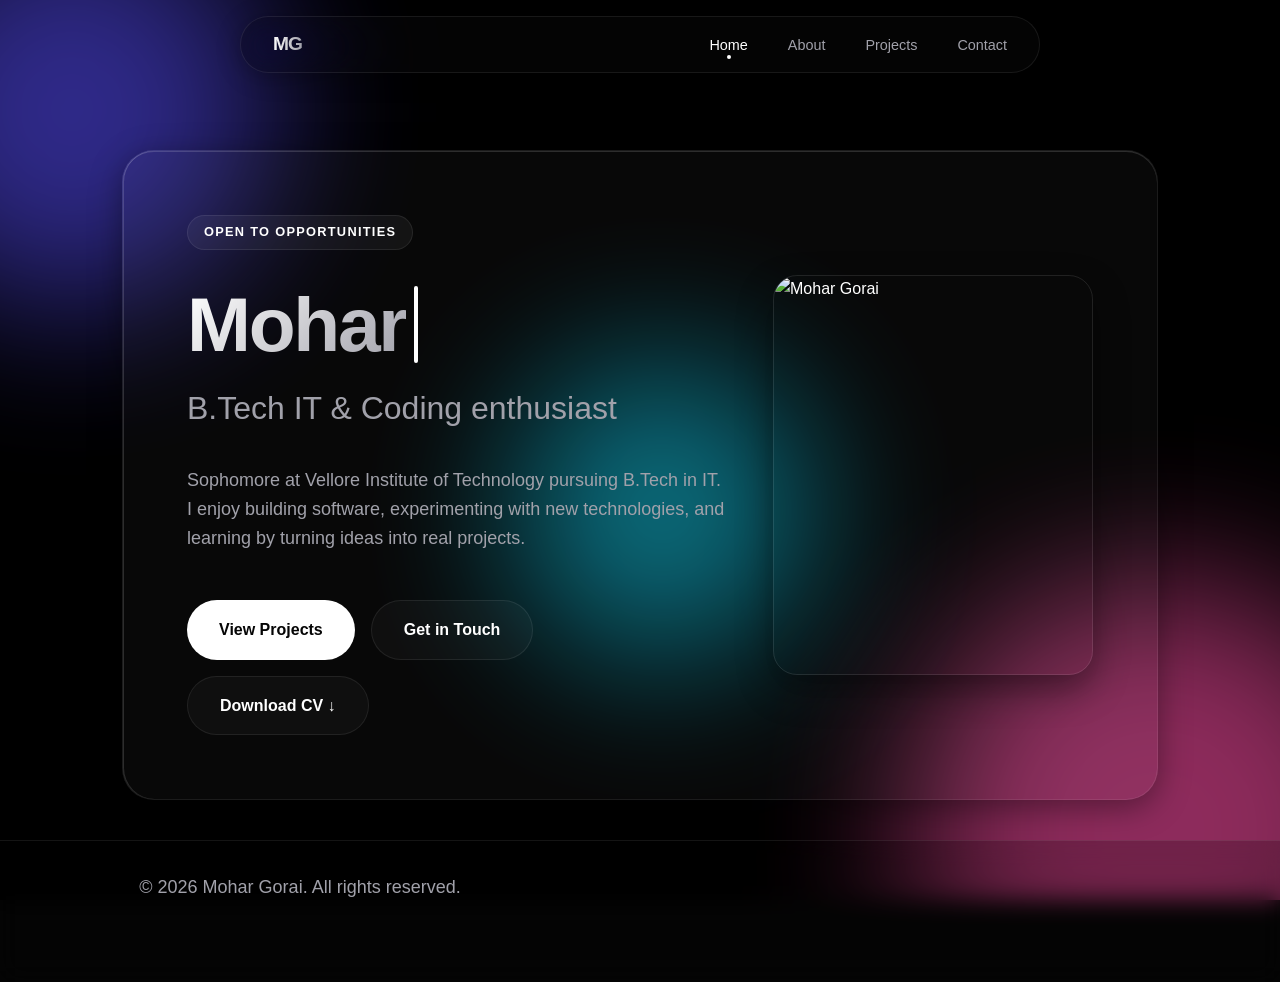
==== index.html @ 323eab74 "Update index.html" ====
<!DOCTYPE html>
<html lang="en">

<head>
    <meta charset="UTF-8">
    <meta name="viewport" content="width=device-width, initial-scale=1.0">
    <title>Mohar Gorai | Portfolio</title>
    <link rel="stylesheet" href="css/style.css">
</head>

<body>
    <div class="ambient-background">
        <div class="orb orb-1"></div>
        <div class="orb orb-2"></div>
        <div class="orb orb-3"></div>
    </div>

    <nav class="glass-nav">
        <div class="nav-container">
            <div class="logo">MG</div>
            <ul>
                <li><a href="index.html" class="active">Home</a></li>
                <li><a href="about.html">About</a></li>
                <li><a href="projects.html">Projects</a></li>
                <li><a href="contact.html">Contact</a></li>
            </ul>
        </div>
    </nav>

    <main class="container">
        <div class="fade-up">

            <div class="glass-panel hero tilt-element">
                <div class="hero-layout">

                    <div class="hero-content">
                        <span class="badge">Open to Opportunities</span>
                        <h1 style="display: flex; align-items: center;">
                            <span class="gradient-text typing-text"></span>
                            <span class="cursor"></span>
                        </h1>
                        <h2>B.Tech IT & Coding enthusiast</h2>
                        <p>Sophomore at Vellore Institute of Technology pursuing B.Tech in IT. I enjoy building
                            software, experimenting with new technologies, and learning by turning ideas into real
                            projects.</p>
                        <div class="btn-group">
                            <a href="projects.html" class="btn btn-primary">View Projects</a>
                            <a href="contact.html" class="btn btn-secondary">Get in Touch</a>
                            <a href="assets/Mohar_Resume.pdf" target="_blank" download="Mohar_Gorai_Resume.pdf"
                                class="btn btn-secondary">
                                Download CV ↓
                            </a>
                        </div>
                    </div>

                    <div class="hero-photo-container">
                        <img src="img/profile.jpg" alt="Mohar Gorai" class="hero-photo">
                    </div>

                </div>
            </div>

        </div>
    </main>

    <footer class="glass-footer">
        <p>&copy; 2026 Mohar Gorai. All rights reserved.</p>
    </footer>

    <script src="js/script.js"></script>
</body>

</html>
---- css/style.css ----
:root {
    --bg-color: #050505;
    --text-primary: #ffffff;
    --text-secondary: #a1a1aa;
    --glass-bg: rgba(255, 255, 255, 0.03);
    --glass-border: rgba(255, 255, 255, 0.08);
    --glass-highlight: rgba(255, 255, 255, 0.15);
    --accent-1: #4f46e5;
    --accent-2: #ec4899;
    --accent-3: #06b6d4;
}

* {
    margin: 0;
    padding: 0;
    box-sizing: border-box;
    font-family: -apple-system, BlinkMacSystemFont, "Segoe UI", Roboto, sans-serif;
}

body {
    background-color: var(--bg-color);
    color: var(--text-primary);
    min-height: 100vh;
    overflow-x: hidden;
    line-height: 1.6;
    display: flex;
    flex-direction: column;
}

/* Ambient Orbs */
.ambient-background {
    position: fixed;
    top: 0;
    left: 0;
    width: 100vw;
    height: 100vh;
    z-index: -1;
    overflow: hidden;
    background: #000;
}

.orb {
    position: absolute;
    border-radius: 50%;
    filter: blur(80px);
    opacity: 0.6;
    animation: float 20s infinite ease-in-out alternate;
}

.orb-1 {
    width: 400px;
    height: 400px;
    background: var(--accent-1);
    top: -10%;
    left: -10%;
}

.orb-2 {
    width: 500px;
    height: 500px;
    background: var(--accent-2);
    bottom: -20%;
    right: -10%;
    animation-delay: -5s;
}

.orb-3 {
    width: 300px;
    height: 300px;
    background: var(--accent-3);
    top: 40%;
    left: 40%;
    animation-delay: -10s;
}

@keyframes float {
    0% {
        transform: translate(0, 0) scale(1);
    }

    100% {
        transform: translate(100px, 50px) scale(1.2);
    }
}

/* Glassmorphism */
.glass-panel {
    background: var(--glass-bg);
    backdrop-filter: blur(24px) saturate(180%);
    -webkit-backdrop-filter: blur(24px) saturate(180%);
    border: 1px solid var(--glass-border);
    box-shadow: 0 8px 32px 0 rgba(0, 0, 0, 0.4), inset 0 1px 0 0 var(--glass-highlight), inset 1px 0 0 0 var(--glass-highlight);
    border-radius: 32px;
    padding: 4rem;
    position: relative;
    overflow: hidden;
}

/* Navigation */
.glass-nav {
    position: fixed;
    top: 1rem;
    left: 50%;
    transform: translateX(-50%);
    width: 90%;
    max-width: 800px;
    z-index: 100;
    background: rgba(10, 10, 10, 0.4);
    backdrop-filter: blur(20px) saturate(180%);
    -webkit-backdrop-filter: blur(20px) saturate(180%);
    border: 1px solid var(--glass-border);
    border-radius: 100px;
    padding: 0.75rem 2rem;
    box-shadow: 0 4px 24px rgba(0, 0, 0, 0.3);
}

.nav-container {
    display: flex;
    justify-content: space-between;
    align-items: center;
}

.logo {
    font-weight: 800;
    font-size: 1.2rem;
    letter-spacing: -0.05em;
    background: linear-gradient(to right, #fff, #a1a1aa);
    -webkit-background-clip: text;
    background-clip: text;
    -webkit-text-fill-color: transparent;
}

.glass-nav ul {
    display: flex;
    gap: 2.5rem;
    list-style: none;
}

.glass-nav a {
    color: var(--text-secondary);
    text-decoration: none;
    font-size: 0.9rem;
    font-weight: 500;
    transition: color 0.3s ease;
    position: relative;
}

.glass-nav a:hover,
.glass-nav a.active {
    color: var(--text-primary);
}

.glass-nav a.active::after {
    content: '';
    position: absolute;
    bottom: -6px;
    left: 50%;
    transform: translateX(-50%);
    width: 4px;
    height: 4px;
    background: var(--text-primary);
    border-radius: 50%;
}

/* Layout & Typography */
.container {
    max-width: 1100px;
    margin: 150px auto 40px;
    padding: 0 2rem;
    perspective: 1000px;
    flex: 1;
    width: 100%;
}

.badge {
    display: inline-block;
    padding: 0.4rem 1rem;
    font-size: 0.8rem;
    font-weight: 600;
    text-transform: uppercase;
    letter-spacing: 0.1em;
    background: rgba(255, 255, 255, 0.05);
    border: 1px solid var(--glass-border);
    border-radius: 100px;
    margin-bottom: 2rem;
    text-align: center;
}

h1 {
    font-size: clamp(3rem, 6vw, 5rem);
    font-weight: 800;
    letter-spacing: -0.03em;
    line-height: 1.1;
    margin-bottom: 1rem;
}

.gradient-text {
    background: linear-gradient(135deg, #fff 0%, #a1a1aa 100%);
    -webkit-background-clip: text;
    background-clip: text;
    -webkit-text-fill-color: transparent;
}

h2 {
    font-size: clamp(1.5rem, 3vw, 2rem);
    font-weight: 500;
    color: var(--text-secondary);
    margin-bottom: 2rem;
}

p {
    font-size: 1.125rem;
    color: var(--text-secondary);
    max-width: 600px;
    margin-bottom: 3rem;
}

/* =========================================
   HERO LAYOUT & CLEAN PHOTO (NO BLEND)
========================================= */
.hero-layout {
    display: flex;
    align-items: center;
    justify-content: space-between;
    gap: 3rem;
}

.hero-content {
    flex: 1;
}

.hero-photo-container {
    flex-shrink: 0;
    width: 320px;
    height: 400px;
    margin: 0 auto;
    border-radius: 24px;
    /* Gives it clean, modern rounded edges */
    overflow: hidden;
    /* Ensures the image doesn't spill out of the rounded corners */
    box-shadow: 0 15px 35px rgba(0, 0, 0, 0.4);
    /* Nice drop shadow for depth */
    border: 1px solid rgba(255, 255, 255, 0.1);
    /* Very subtle border to match glass */
}

.hero-photo {
    width: 100%;
    height: 100%;
    object-fit: cover;
    /* Keeps aspect ratio without stretching */
    display: block;
}

/* ========================================= */

/* Buttons */
.btn-group {
    display: flex;
    gap: 1rem;
    flex-wrap: wrap;
}

.btn {
    padding: 1rem 2rem;
    border-radius: 100px;
    font-weight: 600;
    text-decoration: none;
    transition: all 0.3s ease;
    display: inline-flex;
    align-items: center;
    justify-content: center;
    text-align: center;
}

.btn-primary {
    background: var(--text-primary);
    color: var(--bg-color);
}

.btn-primary:hover {
    transform: scale(1.05);
    box-shadow: 0 0 20px rgba(255, 255, 255, 0.3);
}

.btn-secondary {
    background: var(--glass-bg);
    color: var(--text-primary);
    border: 1px solid var(--glass-border);
}

.btn-secondary:hover {
    background: rgba(255, 255, 255, 0.1);
    border-color: rgba(255, 255, 255, 0.3);
}

.btn-small {
    padding: 0.5rem 1.2rem;
    font-size: 0.85rem;
    border-radius: 100px;
    text-decoration: none;
    font-weight: 500;
    transition: all 0.3s ease;
    background: rgba(255, 255, 255, 0.05);
    color: var(--text-primary);
    border: 1px solid var(--glass-border);
    display: inline-flex;
    align-items: center;
    gap: 0.5rem;
}

.btn-small:hover {
    background: rgba(255, 255, 255, 0.15);
    border-color: rgba(255, 255, 255, 0.4);
    transform: translateY(-2px);
}

.card-actions {
    margin-top: 1.5rem;
    display: flex;
    gap: 1rem;
    flex-wrap: wrap;
}

/* Bento Grids & Cards */
.page-header {
    margin-bottom: 3rem;
}

.bento-grid {
    display: grid;
    grid-template-columns: repeat(auto-fit, minmax(300px, 1fr));
    gap: 2rem;
}

.glass-card {
    background: var(--glass-bg);
    backdrop-filter: blur(24px) saturate(180%);
    -webkit-backdrop-filter: blur(24px) saturate(180%);
    border: 1px solid var(--glass-border);
    box-shadow: 0 8px 32px 0 rgba(0, 0, 0, 0.4), inset 0 1px 0 0 var(--glass-highlight), inset 1px 0 0 0 var(--glass-highlight);
    border-radius: 24px;
    padding: 2.5rem;
    transition: border-color 0.3s ease;
    height: 100%;
}

.glass-card:hover {
    border-color: rgba(255, 255, 255, 0.2);
}

.glass-card h3 {
    font-size: 1.5rem;
    margin-bottom: 1rem;
    color: var(--text-primary);
}

.glass-card p {
    font-size: 1rem;
    margin-bottom: 0;
}

.timeline {
    border-left: 2px solid var(--glass-border);
    padding-left: 2rem;
    margin-top: 1.5rem;
}

.timeline-item {
    position: relative;
    margin-bottom: 2.5rem;
}

.timeline-item::before {
    content: '';
    position: absolute;
    left: -2.45rem;
    top: 0;
    width: 12px;
    height: 12px;
    border-radius: 50%;
    background: var(--accent-1);
    box-shadow: 0 0 10px var(--accent-1);
}

.date-badge {
    color: var(--accent-3);
    font-size: 0.85rem;
    font-weight: 600;
    letter-spacing: 0.05em;
    margin-bottom: 0.5rem;
    display: block;
}

/* Contact & About Page Utilities */
.contact-wrapper {
    max-width: 650px;
    margin: 0 auto;
    text-align: center;
}

.contact-list {
    list-style: none;
    text-align: left;
    display: inline-block;
    line-height: 2.5;
    font-size: 1.1rem;
    width: 100%;
}

.contact-list li {
    display: flex;
    align-items: center;
    border-bottom: 1px solid rgba(255, 255, 255, 0.05);
    padding: 0.5rem 0;
}

.contact-list strong {
    color: var(--accent-3);
    display: inline-block;
    width: 100px;
    flex-shrink: 0;
}

.contact-list a {
    color: #fff;
    text-decoration: none;
    word-break: break-all;
}

.language-list {
    list-style: none;
    margin-top: 1.5rem;
    line-height: 2.5;
    color: var(--text-secondary);
}

.language-list strong {
    color: #fff;
}

/* Footer */
.glass-footer {
    text-align: center;
    padding: 2rem 0;
    margin-top: auto;
    border-top: 1px solid var(--glass-border);
    background: rgba(0, 0, 0, 0.2);
    backdrop-filter: blur(12px);
    color: var(--text-secondary);
    font-size: 0.9rem;
    width: 100%;
}

/* Scroll Reveal CSS */
.reveal {
    opacity: 0;
    transform: translateY(30px);
    transition: opacity 0.8s ease-out, transform 0.8s ease-out;
}

.reveal.active {
    opacity: 1;
    transform: translateY(0);
}

.fade-up {
    opacity: 0;
    transform: translateY(40px);
    animation: fadeUpAnim 1s cubic-bezier(0.16, 1, 0.3, 1) forwards;
}

@keyframes fadeUpAnim {
    to {
        opacity: 1;
        transform: translateY(0);
    }
}

/* =========================================
   RESPONSIVE MEDIA QUERIES
========================================= */

@media (max-width: 1024px) {
    .glass-panel {
        padding: 3rem;
    }

    .glass-card {
        padding: 2rem;
    }

    .hero-photo-container {
        width: 280px;
        height: 350px;
    }
}

@media (max-width: 768px) {
    .container {
        margin-top: 120px;
        padding: 0 1.5rem;
    }

    .glass-nav {
        width: 95%;
        padding: 0.75rem 1.5rem;
        border-radius: 20px;
    }

    .nav-container {
        flex-direction: column;
        gap: 0.5rem;
    }

    .glass-nav ul {
        gap: 1rem;
        flex-wrap: wrap;
        justify-content: center;
    }

    .glass-nav a {
        font-size: 0.85rem;
    }

    .glass-panel {
        padding: 2rem;
        border-radius: 24px;
    }

    h1 {
        font-size: 2.5rem;
    }

    h2 {
        font-size: 1.25rem;
        margin-bottom: 1.5rem;
    }

    p {
        font-size: 1rem;
        margin-bottom: 2rem;
    }

    /* MOBILE HERO LAYOUT FIX */
    .hero-layout {
        flex-direction: column;
        text-align: center;
        gap: 2rem;
    }

    .hero-content {
        display: flex;
        flex-direction: column;
        align-items: center;
    }

    /* STRICTLY Constrain the photo on mobile */
    .hero-photo-container {
        width: 260px;
        height: 340px;
    }

    .btn-group {
        flex-direction: column;
        width: 100%;
    }

    .btn {
        width: 100%;
    }

    .contact-list li {
        flex-direction: column;
        align-items: flex-start;
        line-height: 1.8;
        padding: 1rem 0;
    }

    .contact-list strong {
        margin-bottom: 0.25rem;
        width: auto;
    }

    .orb-1 {
        width: 250px;
        height: 250px;
    }

    .orb-2 {
        width: 300px;
        height: 300px;
    }

    .orb-3 {
        width: 200px;
        height: 200px;
    }
}

@media (max-width: 480px) {

    .glass-panel,
    .glass-card {
        padding: 1.5rem;
    }

    .bento-grid {
        grid-template-columns: 1fr;
    }

    .glass-nav ul {
        gap: 0.75rem;
    }

    /* Even smaller strict constraint for very small phones */
    .hero-photo-container {
        width: 220px;
        height: 300px;
    }
}

/* --- Typing Animation Cursor --- */
.cursor {
    display: inline-block;
    width: 4px;
    height: 1em;
    /* Matches the height of the h1 text */
    background-color: var(--text-primary);
    margin-left: 8px;
    border-radius: 2px;
    animation: blink-cursor 0.8s step-end infinite;
}

@keyframes blink-cursor {

    0%,
    100% {
        opacity: 1;
    }

    50% {
        opacity: 0;
    }
}
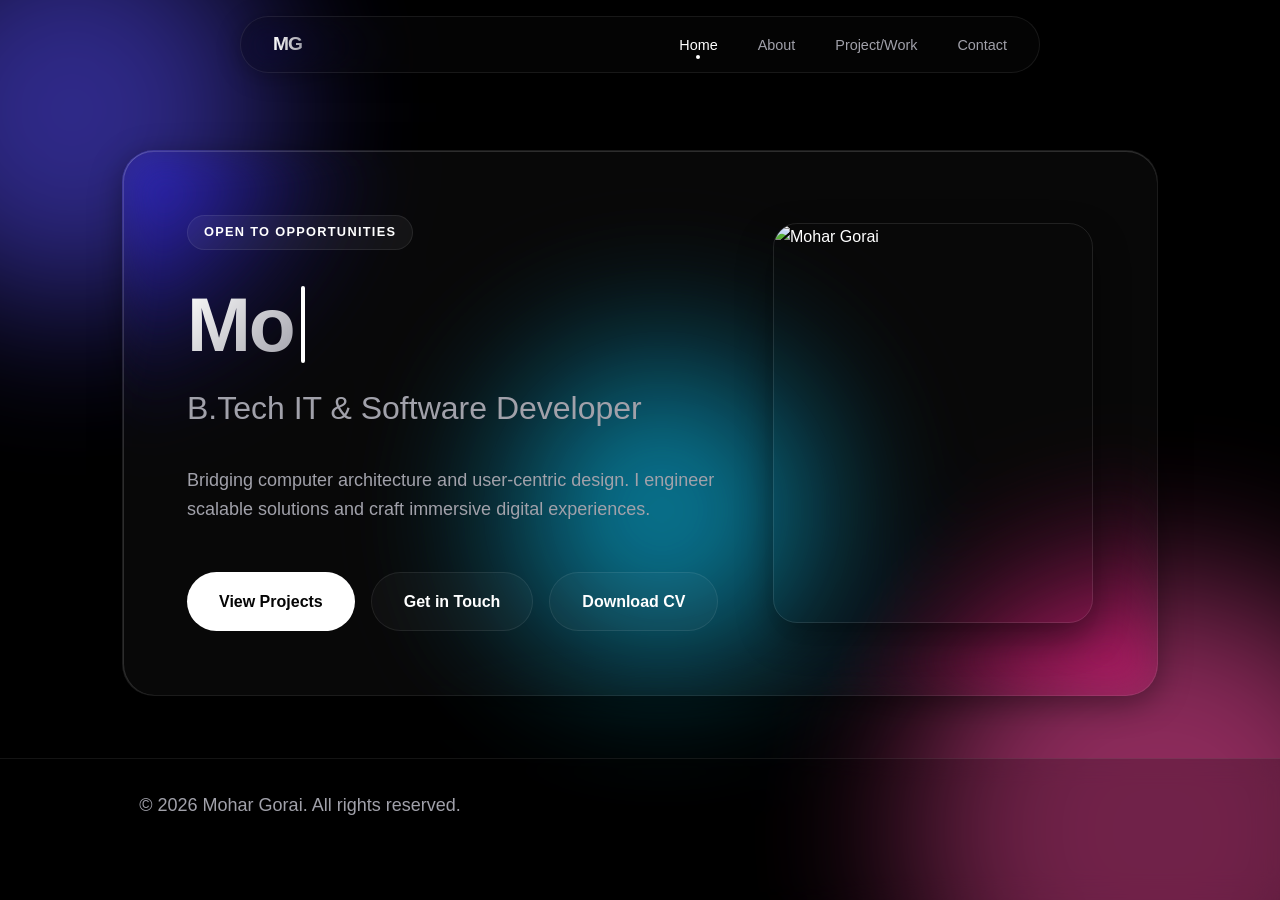
==== commit db057a77: "Update index.html" ====
--- a/index.html
+++ b/index.html
@@ -9,6 +9,8 @@
 </head>
 
 <body>
+    <div class="cursor-trail"></div>
+
     <div class="ambient-background">
         <div class="orb orb-1"></div>
         <div class="orb orb-2"></div>
@@ -21,7 +23,7 @@
             <ul>
                 <li><a href="index.html" class="active">Home</a></li>
                 <li><a href="about.html">About</a></li>
-                <li><a href="projects.html">Projects</a></li>
+                <li><a href="project-work.html">Project/Work</a></li>
                 <li><a href="contact.html">Contact</a></li>
             </ul>
         </div>
@@ -29,37 +31,29 @@
 
     <main class="container">
         <div class="fade-up">
-
             <div class="glass-panel hero tilt-element">
                 <div class="hero-layout">
-
                     <div class="hero-content">
                         <span class="badge">Open to Opportunities</span>
                         <h1 style="display: flex; align-items: center;">
                             <span class="gradient-text typing-text"></span>
                             <span class="cursor"></span>
                         </h1>
-                        <h2>B.Tech IT & Coding enthusiast</h2>
-                        <p>Sophomore at Vellore Institute of Technology pursuing B.Tech in IT. I enjoy building
-                            software, experimenting with new technologies, and learning by turning ideas into real
-                            projects.</p>
+                        <h2>B.Tech IT & Software Developer</h2>
+                        <p>Bridging computer architecture and user-centric design. I engineer scalable solutions and
+                            craft immersive digital experiences.</p>
                         <div class="btn-group">
-                            <a href="projects.html" class="btn btn-primary">View Projects</a>
+                            <a href="project-work.html" class="btn btn-primary">View Projects</a>
                             <a href="contact.html" class="btn btn-secondary">Get in Touch</a>
                             <a href="assets/Mohar_Resume.pdf" target="_blank" download="Mohar_Gorai_Resume.pdf"
-                                class="btn btn-secondary">
-                                Download CV ↓
-                            </a>
+                                class="btn btn-secondary">Download CV</a>
                         </div>
                     </div>
-
                     <div class="hero-photo-container">
                         <img src="img/profile.jpg" alt="Mohar Gorai" class="hero-photo">
                     </div>
-
                 </div>
             </div>
-
         </div>
     </main>
 
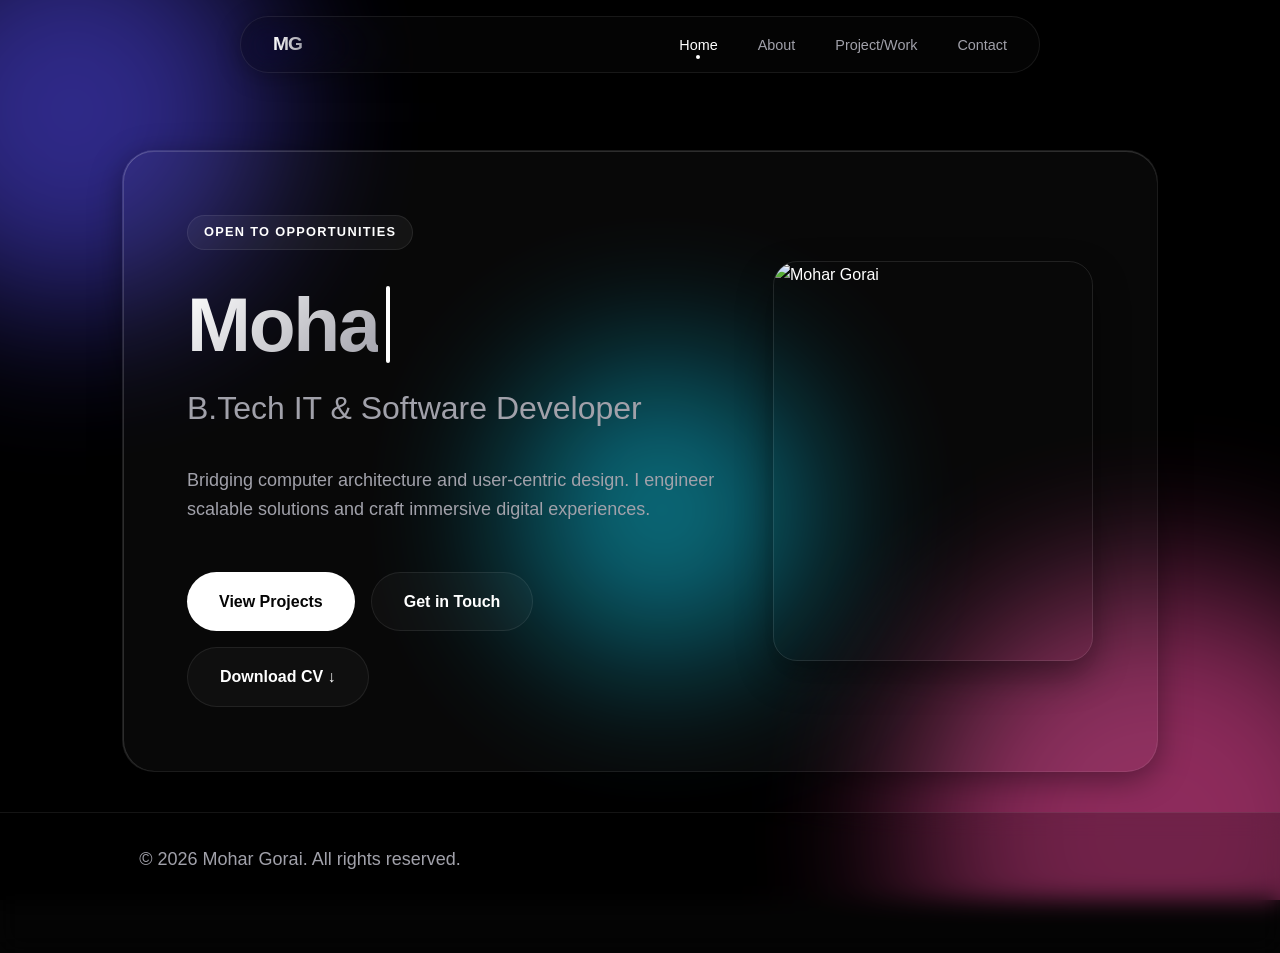
==== commit 7b188da0: "V1.04" ====
--- a/index.html
+++ b/index.html
@@ -9,8 +9,6 @@
 </head>
 
 <body>
-    <div class="cursor-trail"></div>
-
     <div class="ambient-background">
         <div class="orb orb-1"></div>
         <div class="orb orb-2"></div>
@@ -46,7 +44,7 @@
                             <a href="project-work.html" class="btn btn-primary">View Projects</a>
                             <a href="contact.html" class="btn btn-secondary">Get in Touch</a>
                             <a href="assets/Mohar_Resume.pdf" target="_blank" download="Mohar_Gorai_Resume.pdf"
-                                class="btn btn-secondary">Download CV</a>
+                                class="btn btn-secondary">Download CV ↓</a>
                         </div>
                     </div>
                     <div class="hero-photo-container">
--- a/css/style.css
+++ b/css/style.css
@@ -1,3 +1,4 @@
+/* --- Variables --- */
 :root {
     --bg-color: #050505;
     --text-primary: #ffffff;
@@ -10,6 +11,7 @@
     --accent-3: #06b6d4;
 }
 
+/* --- Base Styles --- */
 * {
     margin: 0;
     padding: 0;
@@ -25,9 +27,10 @@
     line-height: 1.6;
     display: flex;
     flex-direction: column;
-}
-
-/* Ambient Orbs */
+    cursor: crosshair;
+}
+
+/* --- Ambient Background Lights --- */
 .ambient-background {
     position: fixed;
     top: 0;
@@ -83,7 +86,7 @@
     }
 }
 
-/* Glassmorphism */
+/* --- Glassmorphism Utilities --- */
 .glass-panel {
     background: var(--glass-bg);
     backdrop-filter: blur(24px) saturate(180%);
@@ -96,7 +99,7 @@
     overflow: hidden;
 }
 
-/* Navigation */
+/* --- Navigation --- */
 .glass-nav {
     position: fixed;
     top: 1rem;
@@ -162,7 +165,7 @@
     border-radius: 50%;
 }
 
-/* Layout & Typography */
+/* --- Layout & Typography --- */
 .container {
     max-width: 1100px;
     margin: 150px auto 40px;
@@ -215,9 +218,7 @@
     margin-bottom: 3rem;
 }
 
-/* =========================================
-   HERO LAYOUT & CLEAN PHOTO (NO BLEND)
-========================================= */
+/* --- Hero Section --- */
 .hero-layout {
     display: flex;
     align-items: center;
@@ -235,26 +236,19 @@
     height: 400px;
     margin: 0 auto;
     border-radius: 24px;
-    /* Gives it clean, modern rounded edges */
     overflow: hidden;
-    /* Ensures the image doesn't spill out of the rounded corners */
     box-shadow: 0 15px 35px rgba(0, 0, 0, 0.4);
-    /* Nice drop shadow for depth */
     border: 1px solid rgba(255, 255, 255, 0.1);
-    /* Very subtle border to match glass */
 }
 
 .hero-photo {
     width: 100%;
     height: 100%;
     object-fit: cover;
-    /* Keeps aspect ratio without stretching */
     display: block;
 }
 
-/* ========================================= */
-
-/* Buttons */
+/* --- Buttons --- */
 .btn-group {
     display: flex;
     gap: 1rem;
@@ -322,7 +316,7 @@
     flex-wrap: wrap;
 }
 
-/* Bento Grids & Cards */
+/* --- Bento Grids & Cards --- */
 .page-header {
     margin-bottom: 3rem;
 }
@@ -392,7 +386,23 @@
     display: block;
 }
 
-/* Contact & About Page Utilities */
+/* --- GitHub Calendar Integration --- */
+.github-calendar-container {
+    width: 100%;
+    overflow-x: auto;
+    padding-top: 1.5rem;
+    padding-bottom: 0.5rem;
+    display: flex;
+    justify-content: center;
+}
+
+.github-calendar-container img {
+    width: 100%;
+    min-width: 700px;
+    opacity: 0.9;
+}
+
+/* --- Utilities & Lists --- */
 .contact-wrapper {
     max-width: 650px;
     margin: 0 auto;
@@ -439,7 +449,7 @@
     color: #fff;
 }
 
-/* Footer */
+/* --- Footer --- */
 .glass-footer {
     text-align: center;
     padding: 2rem 0;
@@ -452,7 +462,7 @@
     width: 100%;
 }
 
-/* Scroll Reveal CSS */
+/* --- Animations --- */
 .reveal {
     opacity: 0;
     transform: translateY(30px);
@@ -477,10 +487,49 @@
     }
 }
 
-/* =========================================
-   RESPONSIVE MEDIA QUERIES
-========================================= */
-
+.cursor {
+    display: inline-block;
+    width: 4px;
+    height: 1em;
+    background-color: var(--text-primary);
+    margin-left: 8px;
+    border-radius: 2px;
+    animation: blink-cursor 0.8s step-end infinite;
+}
+
+@keyframes blink-cursor {
+
+    0%,
+    100% {
+        opacity: 1;
+    }
+
+    50% {
+        opacity: 0;
+    }
+}
+
+/* --- Dynamic Cursor Trail Nodes --- */
+.cursor-trail-part {
+    position: fixed;
+    width: 10px;
+    height: 10px;
+    background-color: var(--accent-3);
+    border-radius: 50%;
+    pointer-events: none;
+    z-index: 9999;
+    box-shadow: 0 0 10px var(--accent-3), inset 0 0 5px rgba(255, 255, 255, 0.2);
+    transform: translate(-50%, -50%);
+    transition: opacity 0.5s ease-out, transform 0.5s ease-out;
+    opacity: 1;
+}
+
+.cursor-trail-part.fade {
+    opacity: 0;
+    transform: translate(-50%, -50%) scale(0.2);
+}
+
+/* --- Responsive Media Queries --- */
 @media (max-width: 1024px) {
     .glass-panel {
         padding: 3rem;
@@ -542,7 +591,6 @@
         margin-bottom: 2rem;
     }
 
-    /* MOBILE HERO LAYOUT FIX */
     .hero-layout {
         flex-direction: column;
         text-align: center;
@@ -555,7 +603,6 @@
         align-items: center;
     }
 
-    /* STRICTLY Constrain the photo on mobile */
     .hero-photo-container {
         width: 260px;
         height: 340px;
@@ -596,6 +643,10 @@
         width: 200px;
         height: 200px;
     }
+
+    .cursor-trail-part {
+        display: none;
+    }
 }
 
 @media (max-width: 480px) {
@@ -613,33 +664,8 @@
         gap: 0.75rem;
     }
 
-    /* Even smaller strict constraint for very small phones */
     .hero-photo-container {
         width: 220px;
         height: 300px;
     }
-}
-
-/* --- Typing Animation Cursor --- */
-.cursor {
-    display: inline-block;
-    width: 4px;
-    height: 1em;
-    /* Matches the height of the h1 text */
-    background-color: var(--text-primary);
-    margin-left: 8px;
-    border-radius: 2px;
-    animation: blink-cursor 0.8s step-end infinite;
-}
-
-@keyframes blink-cursor {
-
-    0%,
-    100% {
-        opacity: 1;
-    }
-
-    50% {
-        opacity: 0;
-    }
 }
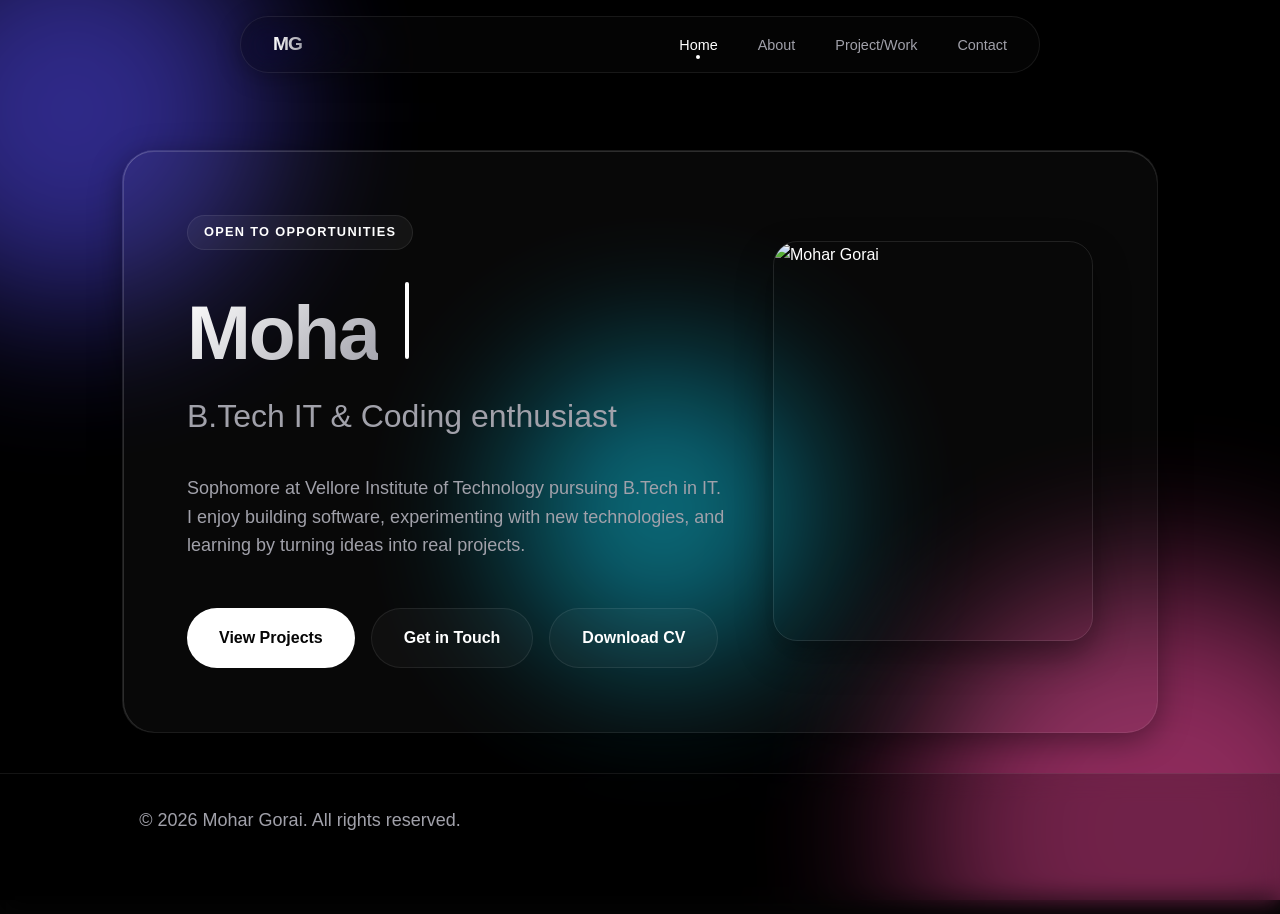
==== commit c223e896: "Update index.html" ====
--- a/index.html
+++ b/index.html
@@ -33,18 +33,17 @@
                 <div class="hero-layout">
                     <div class="hero-content">
                         <span class="badge">Open to Opportunities</span>
-                        <h1 style="display: flex; align-items: center;">
+                        <h1 class="headline-container">
                             <span class="gradient-text typing-text"></span>
                             <span class="cursor"></span>
                         </h1>
-                        <h2>B.Tech IT & Software Developer</h2>
-                        <p>Bridging computer architecture and user-centric design. I engineer scalable solutions and
-                            craft immersive digital experiences.</p>
+                        <h2>B.Tech IT & Coding enthusiast</h2>
+                        <p>Sophomore at Vellore Institute of Technology pursuing B.Tech in IT. I enjoy building software, experimenting with new technologies, and learning by turning ideas into real projects.</p>
                         <div class="btn-group">
                             <a href="project-work.html" class="btn btn-primary">View Projects</a>
                             <a href="contact.html" class="btn btn-secondary">Get in Touch</a>
                             <a href="assets/Mohar_Resume.pdf" target="_blank" download="Mohar_Gorai_Resume.pdf"
-                                class="btn btn-secondary">Download CV ↓</a>
+                                class="btn btn-secondary">Download CV</a>
                         </div>
                     </div>
                     <div class="hero-photo-container">
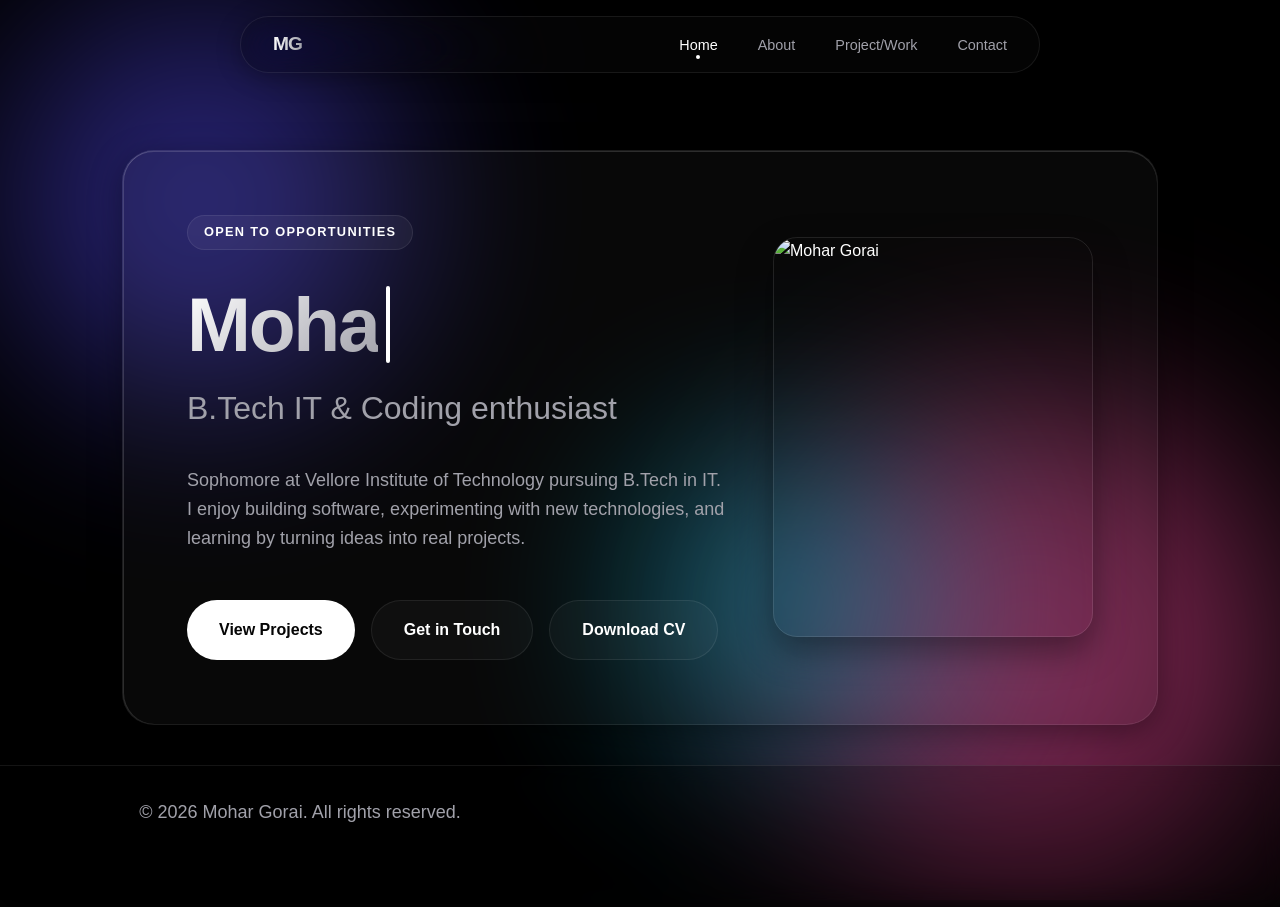
==== commit 8d25cb88: "V1.04" ====
--- a/index.html
+++ b/index.html
@@ -33,12 +33,16 @@
                 <div class="hero-layout">
                     <div class="hero-content">
                         <span class="badge">Open to Opportunities</span>
+
                         <h1 class="headline-container">
-                            <span class="gradient-text typing-text"></span>
+                            <span class="gradient-text typing-text" data-text="Mohar Gorai"></span>
                             <span class="cursor"></span>
                         </h1>
+
                         <h2>B.Tech IT & Coding enthusiast</h2>
-                        <p>Sophomore at Vellore Institute of Technology pursuing B.Tech in IT. I enjoy building software, experimenting with new technologies, and learning by turning ideas into real projects.</p>
+                        <p>Sophomore at Vellore Institute of Technology pursuing B.Tech in IT. I enjoy building
+                            software, experimenting with new technologies, and learning by turning ideas into real
+                            projects.</p>
                         <div class="btn-group">
                             <a href="project-work.html" class="btn btn-primary">View Projects</a>
                             <a href="contact.html" class="btn btn-secondary">Get in Touch</a>
--- a/css/style.css
+++ b/css/style.css
@@ -1,17 +1,37 @@
-/* --- Variables --- */
+/* ==========================================================================
+   MOHAR GORAI PORTFOLIO - MAIN STYLESHEET
+   Description: Glassmorphic theme with ambient backgrounds and 3D effects.
+   Architecture: 
+   1. Variables | 2. Reset | 3. Backgrounds | 4. Core UI | 5. Navigation
+   6. Typography | 7. Components | 8. Animations | 9. Media Queries
+   ========================================================================== */
+
+/* =========================================
+   1. VARIABLES & THEMING
+========================================= */
 :root {
+    /* Color Palette */
     --bg-color: #050505;
     --text-primary: #ffffff;
     --text-secondary: #a1a1aa;
+
+    /* Glassmorphism Configuration */
     --glass-bg: rgba(255, 255, 255, 0.03);
     --glass-border: rgba(255, 255, 255, 0.08);
     --glass-highlight: rgba(255, 255, 255, 0.15);
+
+    /* Brand Accents */
     --accent-1: #4f46e5;
+    /* Indigo */
     --accent-2: #ec4899;
+    /* Pink */
     --accent-3: #06b6d4;
-}
-
-/* --- Base Styles --- */
+    /* Cyan */
+}
+
+/* =========================================
+   2. BASE & RESET
+========================================= */
 * {
     margin: 0;
     padding: 0;
@@ -24,13 +44,16 @@
     color: var(--text-primary);
     min-height: 100vh;
     overflow-x: hidden;
+    /* Prevent horizontal scroll from animations */
     line-height: 1.6;
     display: flex;
     flex-direction: column;
-    cursor: crosshair;
-}
-
-/* --- Ambient Background Lights --- */
+    cursor: default;
+}
+
+/* =========================================
+   3. BACKGROUND & AMBIENT FX
+========================================= */
 .ambient-background {
     position: fixed;
     top: 0;
@@ -42,51 +65,103 @@
     background: #000;
 }
 
+/* Base orb styling */
 .orb {
     position: absolute;
     border-radius: 50%;
-    filter: blur(80px);
-    opacity: 0.6;
-    animation: float 20s infinite ease-in-out alternate;
-}
-
+    filter: blur(100px);
+    /* Increased blur for smoother color blending */
+    opacity: 0.5;
+}
+
+/* Indigo Orb */
 .orb-1 {
     width: 400px;
     height: 400px;
     background: var(--accent-1);
-    top: -10%;
-    left: -10%;
-}
-
+    top: 0;
+    left: 0;
+    /* 25-second cycle, infinite loop */
+    animation: roam-1 25s infinite ease-in-out;
+}
+
+/* Pink Orb */
 .orb-2 {
     width: 500px;
     height: 500px;
     background: var(--accent-2);
-    bottom: -20%;
-    right: -10%;
-    animation-delay: -5s;
-}
-
+    bottom: 0;
+    right: 0;
+    /* 32-second cycle, offset timing */
+    animation: roam-2 32s infinite ease-in-out;
+}
+
+/* Cyan Orb */
 .orb-3 {
     width: 300px;
     height: 300px;
     background: var(--accent-3);
-    top: 40%;
-    left: 40%;
-    animation-delay: -10s;
-}
-
-@keyframes float {
-    0% {
-        transform: translate(0, 0) scale(1);
-    }
-
+    top: 50%;
+    left: 50%;
+    /* 28-second cycle */
+    animation: roam-3 28s infinite ease-in-out;
+}
+
+/* --- Unique Roaming Animations --- */
+/* vw = viewport width, vh = viewport height */
+
+@keyframes roam-1 {
+
+    0%,
     100% {
-        transform: translate(100px, 50px) scale(1.2);
-    }
-}
-
-/* --- Glassmorphism Utilities --- */
+        transform: translate(-10%, -10%) scale(1);
+    }
+
+    33% {
+        transform: translate(40vw, 20vh) scale(1.2);
+    }
+
+    66% {
+        transform: translate(15vw, 60vh) scale(0.8);
+    }
+}
+
+@keyframes roam-2 {
+
+    0%,
+    100% {
+        transform: translate(10%, 10%) scale(1);
+    }
+
+    33% {
+        transform: translate(-40vw, -30vh) scale(1.1);
+    }
+
+    66% {
+        transform: translate(-20vw, -70vh) scale(0.9);
+    }
+}
+
+@keyframes roam-3 {
+
+    0%,
+    100% {
+        transform: translate(-50%, -50%) scale(1);
+    }
+
+    33% {
+        transform: translate(30vw, -40vh) scale(1.3);
+    }
+
+    66% {
+        transform: translate(-30vw, 30vh) scale(0.7);
+    }
+}
+
+/* =========================================
+   4. GLASSMORPHISM CORE
+========================================= */
+/* Primary large panels (e.g., Hero, Contact) */
 .glass-panel {
     background: var(--glass-bg);
     backdrop-filter: blur(24px) saturate(180%);
@@ -99,7 +174,26 @@
     overflow: hidden;
 }
 
-/* --- Navigation --- */
+/* Smaller content cards (e.g., Projects, Bento Grid) */
+.glass-card {
+    background: var(--glass-bg);
+    backdrop-filter: blur(24px) saturate(180%);
+    -webkit-backdrop-filter: blur(24px) saturate(180%);
+    border: 1px solid var(--glass-border);
+    box-shadow: 0 8px 32px 0 rgba(0, 0, 0, 0.4), inset 0 1px 0 0 var(--glass-highlight), inset 1px 0 0 0 var(--glass-highlight);
+    border-radius: 24px;
+    padding: 2.5rem;
+    transition: border-color 0.3s ease;
+    height: 100%;
+}
+
+.glass-card:hover {
+    border-color: rgba(255, 255, 255, 0.2);
+}
+
+/* =========================================
+   5. NAVIGATION
+========================================= */
 .glass-nav {
     position: fixed;
     top: 1rem;
@@ -153,6 +247,7 @@
     color: var(--text-primary);
 }
 
+/* Active navigation indicator dot */
 .glass-nav a.active::after {
     content: '';
     position: absolute;
@@ -165,7 +260,9 @@
     border-radius: 50%;
 }
 
-/* --- Layout & Typography --- */
+/* =========================================
+   6. TYPOGRAPHY & LAYOUT
+========================================= */
 .container {
     max-width: 1100px;
     margin: 150px auto 40px;
@@ -175,18 +272,75 @@
     width: 100%;
 }
 
+.badge,
+.date-badge {
+    font-weight: 600;
+    text-transform: uppercase;
+    letter-spacing: 0.1em;
+}
+
 .badge {
     display: inline-block;
     padding: 0.4rem 1rem;
     font-size: 0.8rem;
-    font-weight: 600;
-    text-transform: uppercase;
-    letter-spacing: 0.1em;
     background: rgba(255, 255, 255, 0.05);
     border: 1px solid var(--glass-border);
     border-radius: 100px;
     margin-bottom: 2rem;
     text-align: center;
+}
+
+.date-badge {
+    color: var(--accent-3);
+    font-size: 0.85rem;
+    margin-bottom: 0.5rem;
+    display: block;
+}
+
+/* --- NEW: Live Status Indicators --- */
+/**
+ * Flex layout to neatly align the pulsing dot alongside the text.
+ */
+.live-sync-badge {
+    display: inline-flex;
+    align-items: center;
+    gap: 0.5rem;
+}
+
+/**
+ * The physical pulsing dot.
+ * Uses hardware-accelerated transforms for smooth, 60fps animations.
+ */
+.pulse-dot {
+    display: block;
+    width: 8px;
+    height: 8px;
+    border-radius: 50%;
+    background-color: var(--accent-3);
+    /* Cyan to match the GitHub graph theme */
+    box-shadow: 0 0 0 rgba(6, 182, 212, 0.7);
+    animation: pulse-ring 2s infinite cubic-bezier(0.4, 0, 0.2, 1);
+}
+
+/**
+ * Pulse Animation Keyframes.
+ * Expands a transparent shadow outward while slightly scaling the core dot.
+ */
+@keyframes pulse-ring {
+    0% {
+        transform: scale(0.95);
+        box-shadow: 0 0 0 0 rgba(6, 182, 212, 0.7);
+    }
+
+    70% {
+        transform: scale(1.1);
+        box-shadow: 0 0 0 6px rgba(6, 182, 212, 0);
+    }
+
+    100% {
+        transform: scale(0.95);
+        box-shadow: 0 0 0 0 rgba(6, 182, 212, 0);
+    }
 }
 
 h1 {
@@ -197,6 +351,12 @@
     margin-bottom: 1rem;
 }
 
+.headline-container {
+    display: flex;
+    align-items: center;
+    flex-wrap: wrap;
+}
+
 .gradient-text {
     background: linear-gradient(135deg, #fff 0%, #a1a1aa 100%);
     -webkit-background-clip: text;
@@ -218,6 +378,9 @@
     margin-bottom: 3rem;
 }
 
+/* =========================================
+   7. UI COMPONENTS
+========================================= */
 /* --- Hero Section --- */
 .hero-layout {
     display: flex;
@@ -316,7 +479,7 @@
     flex-wrap: wrap;
 }
 
-/* --- Bento Grids & Cards --- */
+/* --- Grids & Layouts --- */
 .page-header {
     margin-bottom: 3rem;
 }
@@ -327,22 +490,6 @@
     gap: 2rem;
 }
 
-.glass-card {
-    background: var(--glass-bg);
-    backdrop-filter: blur(24px) saturate(180%);
-    -webkit-backdrop-filter: blur(24px) saturate(180%);
-    border: 1px solid var(--glass-border);
-    box-shadow: 0 8px 32px 0 rgba(0, 0, 0, 0.4), inset 0 1px 0 0 var(--glass-highlight), inset 1px 0 0 0 var(--glass-highlight);
-    border-radius: 24px;
-    padding: 2.5rem;
-    transition: border-color 0.3s ease;
-    height: 100%;
-}
-
-.glass-card:hover {
-    border-color: rgba(255, 255, 255, 0.2);
-}
-
 .glass-card h3 {
     font-size: 1.5rem;
     margin-bottom: 1rem;
@@ -354,6 +501,27 @@
     margin-bottom: 0;
 }
 
+/* --- GitHub Integration --- */
+.github-card {
+    padding: 2.5rem;
+}
+
+.github-calendar-container {
+    width: 100%;
+    overflow-x: auto;
+    padding-top: 1.5rem;
+    padding-bottom: 0.5rem;
+    display: flex;
+    justify-content: center;
+}
+
+.github-calendar-container img {
+    width: 100%;
+    min-width: 700px;
+    opacity: 0.9;
+}
+
+/* --- Timeline & Lists --- */
 .timeline {
     border-left: 2px solid var(--glass-border);
     padding-left: 2rem;
@@ -365,6 +533,7 @@
     margin-bottom: 2.5rem;
 }
 
+/* Timeline node dot */
 .timeline-item::before {
     content: '';
     position: absolute;
@@ -377,39 +546,15 @@
     box-shadow: 0 0 10px var(--accent-1);
 }
 
-.date-badge {
-    color: var(--accent-3);
-    font-size: 0.85rem;
-    font-weight: 600;
-    letter-spacing: 0.05em;
-    margin-bottom: 0.5rem;
-    display: block;
-}
-
-/* --- GitHub Calendar Integration --- */
-.github-calendar-container {
-    width: 100%;
-    overflow-x: auto;
-    padding-top: 1.5rem;
-    padding-bottom: 0.5rem;
-    display: flex;
-    justify-content: center;
-}
-
-.github-calendar-container img {
-    width: 100%;
-    min-width: 700px;
-    opacity: 0.9;
-}
-
-/* --- Utilities & Lists --- */
+/* --- Contact & About Info --- */
 .contact-wrapper {
     max-width: 650px;
     margin: 0 auto;
     text-align: center;
 }
 
-.contact-list {
+.contact-list,
+.language-list {
     list-style: none;
     text-align: left;
     display: inline-block;
@@ -439,9 +584,7 @@
 }
 
 .language-list {
-    list-style: none;
     margin-top: 1.5rem;
-    line-height: 2.5;
     color: var(--text-secondary);
 }
 
@@ -462,7 +605,10 @@
     width: 100%;
 }
 
-/* --- Animations --- */
+/* =========================================
+   8. ANIMATIONS & EFFECTS
+========================================= */
+/* Intersection Observer classes */
 .reveal {
     opacity: 0;
     transform: translateY(30px);
@@ -474,6 +620,7 @@
     transform: translateY(0);
 }
 
+/* Initial page load fade-up */
 .fade-up {
     opacity: 0;
     transform: translateY(40px);
@@ -487,6 +634,7 @@
     }
 }
 
+/* Typing cursor animation */
 .cursor {
     display: inline-block;
     width: 4px;
@@ -509,27 +657,32 @@
     }
 }
 
-/* --- Dynamic Cursor Trail Nodes --- */
+/* * Premium Glassmorphic Cursor Trail (Smoked Glass Outline) */
 .cursor-trail-part {
     position: fixed;
-    width: 10px;
-    height: 10px;
-    background-color: var(--accent-3);
+    width: 20px;
+    height: 20px;
+    background: rgba(255, 255, 255, 0.04);
+    backdrop-filter: blur(4px);
+    -webkit-backdrop-filter: blur(4px);
+    border: 1px solid rgba(0, 0, 0, 0.8);
     border-radius: 50%;
     pointer-events: none;
     z-index: 9999;
-    box-shadow: 0 0 10px var(--accent-3), inset 0 0 5px rgba(255, 255, 255, 0.2);
-    transform: translate(-50%, -50%);
-    transition: opacity 0.5s ease-out, transform 0.5s ease-out;
+    box-shadow: 0 4px 10px rgba(0, 0, 0, 0.6), inset 0 1px 1px rgba(255, 255, 255, 0.2);
+    transform: translate(-50%, -50%) scale(0.6);
     opacity: 1;
+    transition: opacity 0.5s cubic-bezier(0.16, 1, 0.3, 1), transform 0.5s cubic-bezier(0.16, 1, 0.3, 1);
 }
 
 .cursor-trail-part.fade {
     opacity: 0;
-    transform: translate(-50%, -50%) scale(0.2);
-}
-
-/* --- Responsive Media Queries --- */
+    transform: translate(-50%, -50%) scale(1.4);
+}
+
+/* =========================================
+   9. RESPONSIVE DESIGN
+========================================= */
 @media (max-width: 1024px) {
     .glass-panel {
         padding: 3rem;
@@ -551,6 +704,7 @@
         padding: 0 1.5rem;
     }
 
+    /* Mobile Navigation */
     .glass-nav {
         width: 95%;
         padding: 0.75rem 1.5rem;
@@ -572,6 +726,7 @@
         font-size: 0.85rem;
     }
 
+    /* Layout adjustments */
     .glass-panel {
         padding: 2rem;
         border-radius: 24px;
@@ -591,6 +746,7 @@
         margin-bottom: 2rem;
     }
 
+    /* Hero layout stacking */
     .hero-layout {
         flex-direction: column;
         text-align: center;
@@ -608,6 +764,7 @@
         height: 340px;
     }
 
+    /* Full-width buttons */
     .btn-group {
         flex-direction: column;
         width: 100%;
@@ -617,6 +774,7 @@
         width: 100%;
     }
 
+    /* Contact list wrapping */
     .contact-list li {
         flex-direction: column;
         align-items: flex-start;
@@ -629,6 +787,7 @@
         width: auto;
     }
 
+    /* Scale down ambient orbs */
     .orb-1 {
         width: 250px;
         height: 250px;
@@ -644,6 +803,7 @@
         height: 200px;
     }
 
+    /* Disable resource-heavy cursor trail on mobile */
     .cursor-trail-part {
         display: none;
     }
@@ -668,4 +828,8 @@
         width: 220px;
         height: 300px;
     }
+
+    .github-card {
+        padding: 1.5rem;
+    }
 }
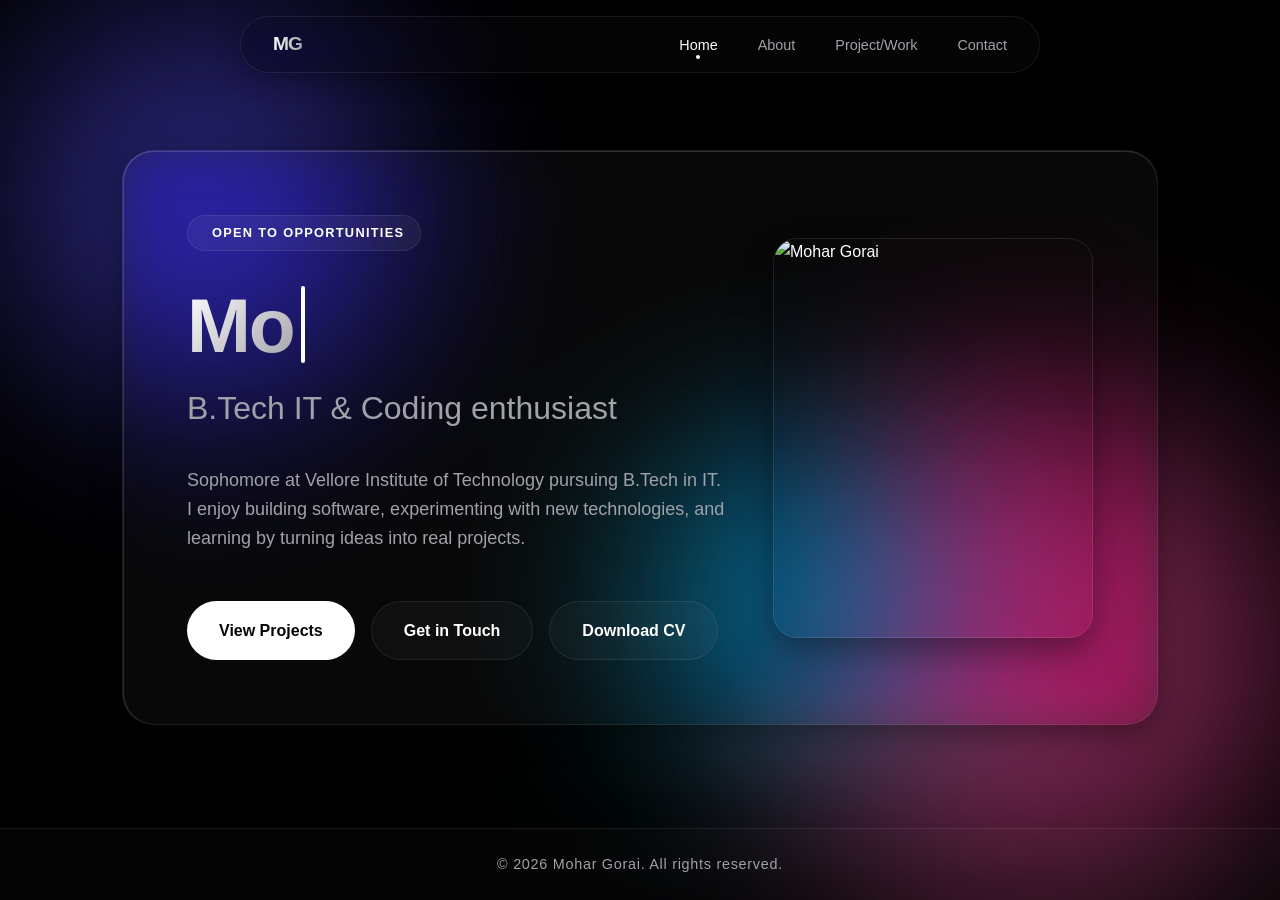
==== commit 7e8bfde6: "V1.05" ====
--- a/index.html
+++ b/index.html
@@ -32,7 +32,10 @@
             <div class="glass-panel hero tilt-element">
                 <div class="hero-layout">
                     <div class="hero-content">
-                        <span class="badge">Open to Opportunities</span>
+                        <span class="badge live-sync-badge">
+                            <span class="pulse-dot green-dot" aria-hidden="true"></span>
+                            Open to Opportunities
+                        </span>
 
                         <h1 class="headline-container">
                             <span class="gradient-text typing-text" data-text="Mohar Gorai"></span>
@@ -43,6 +46,7 @@
                         <p>Sophomore at Vellore Institute of Technology pursuing B.Tech in IT. I enjoy building
                             software, experimenting with new technologies, and learning by turning ideas into real
                             projects.</p>
+
                         <div class="btn-group">
                             <a href="project-work.html" class="btn btn-primary">View Projects</a>
                             <a href="contact.html" class="btn btn-secondary">Get in Touch</a>
--- a/css/style.css
+++ b/css/style.css
@@ -4,23 +4,21 @@
    Architecture: 
    1. Variables | 2. Reset | 3. Backgrounds | 4. Core UI | 5. Navigation
    6. Typography | 7. Components | 8. Animations | 9. Media Queries
+   10. Scrollbar | 11. Pulse FX | 12. Tech Stack & Layout Hacks
    ========================================================================== */
 
 /* =========================================
    1. VARIABLES & THEMING
 ========================================= */
 :root {
-    /* Color Palette */
     --bg-color: #050505;
     --text-primary: #ffffff;
     --text-secondary: #a1a1aa;
 
-    /* Glassmorphism Configuration */
     --glass-bg: rgba(255, 255, 255, 0.03);
     --glass-border: rgba(255, 255, 255, 0.08);
     --glass-highlight: rgba(255, 255, 255, 0.15);
 
-    /* Brand Accents */
     --accent-1: #4f46e5;
     /* Indigo */
     --accent-2: #ec4899;
@@ -44,7 +42,6 @@
     color: var(--text-primary);
     min-height: 100vh;
     overflow-x: hidden;
-    /* Prevent horizontal scroll from animations */
     line-height: 1.6;
     display: flex;
     flex-direction: column;
@@ -65,50 +62,39 @@
     background: #000;
 }
 
-/* Base orb styling */
 .orb {
     position: absolute;
     border-radius: 50%;
     filter: blur(100px);
-    /* Increased blur for smoother color blending */
     opacity: 0.5;
 }
 
-/* Indigo Orb */
 .orb-1 {
     width: 400px;
     height: 400px;
     background: var(--accent-1);
     top: 0;
     left: 0;
-    /* 25-second cycle, infinite loop */
     animation: roam-1 25s infinite ease-in-out;
 }
 
-/* Pink Orb */
 .orb-2 {
     width: 500px;
     height: 500px;
     background: var(--accent-2);
     bottom: 0;
     right: 0;
-    /* 32-second cycle, offset timing */
     animation: roam-2 32s infinite ease-in-out;
 }
 
-/* Cyan Orb */
 .orb-3 {
     width: 300px;
     height: 300px;
     background: var(--accent-3);
     top: 50%;
     left: 50%;
-    /* 28-second cycle */
     animation: roam-3 28s infinite ease-in-out;
 }
-
-/* --- Unique Roaming Animations --- */
-/* vw = viewport width, vh = viewport height */
 
 @keyframes roam-1 {
 
@@ -161,7 +147,6 @@
 /* =========================================
    4. GLASSMORPHISM CORE
 ========================================= */
-/* Primary large panels (e.g., Hero, Contact) */
 .glass-panel {
     background: var(--glass-bg);
     backdrop-filter: blur(24px) saturate(180%);
@@ -174,7 +159,6 @@
     overflow: hidden;
 }
 
-/* Smaller content cards (e.g., Projects, Bento Grid) */
 .glass-card {
     background: var(--glass-bg);
     backdrop-filter: blur(24px) saturate(180%);
@@ -182,7 +166,8 @@
     border: 1px solid var(--glass-border);
     box-shadow: 0 8px 32px 0 rgba(0, 0, 0, 0.4), inset 0 1px 0 0 var(--glass-highlight), inset 1px 0 0 0 var(--glass-highlight);
     border-radius: 24px;
-    padding: 2.5rem;
+    padding: 1.5rem 2rem;
+    /* SHRUNK to make boxes tighter */
     transition: border-color 0.3s ease;
     height: 100%;
 }
@@ -247,7 +232,6 @@
     color: var(--text-primary);
 }
 
-/* Active navigation indicator dot */
 .glass-nav a.active::after {
     content: '';
     position: absolute;
@@ -297,50 +281,10 @@
     display: block;
 }
 
-/* --- NEW: Live Status Indicators --- */
-/**
- * Flex layout to neatly align the pulsing dot alongside the text.
- */
 .live-sync-badge {
     display: inline-flex;
     align-items: center;
     gap: 0.5rem;
-}
-
-/**
- * The physical pulsing dot.
- * Uses hardware-accelerated transforms for smooth, 60fps animations.
- */
-.pulse-dot {
-    display: block;
-    width: 8px;
-    height: 8px;
-    border-radius: 50%;
-    background-color: var(--accent-3);
-    /* Cyan to match the GitHub graph theme */
-    box-shadow: 0 0 0 rgba(6, 182, 212, 0.7);
-    animation: pulse-ring 2s infinite cubic-bezier(0.4, 0, 0.2, 1);
-}
-
-/**
- * Pulse Animation Keyframes.
- * Expands a transparent shadow outward while slightly scaling the core dot.
- */
-@keyframes pulse-ring {
-    0% {
-        transform: scale(0.95);
-        box-shadow: 0 0 0 0 rgba(6, 182, 212, 0.7);
-    }
-
-    70% {
-        transform: scale(1.1);
-        box-shadow: 0 0 0 6px rgba(6, 182, 212, 0);
-    }
-
-    100% {
-        transform: scale(0.95);
-        box-shadow: 0 0 0 0 rgba(6, 182, 212, 0);
-    }
 }
 
 h1 {
@@ -381,7 +325,6 @@
 /* =========================================
    7. UI COMPONENTS
 ========================================= */
-/* --- Hero Section --- */
 .hero-layout {
     display: flex;
     align-items: center;
@@ -411,7 +354,6 @@
     display: block;
 }
 
-/* --- Buttons --- */
 .btn-group {
     display: flex;
     gap: 1rem;
@@ -479,7 +421,6 @@
     flex-wrap: wrap;
 }
 
-/* --- Grids & Layouts --- */
 .page-header {
     margin-bottom: 3rem;
 }
@@ -501,7 +442,6 @@
     margin-bottom: 0;
 }
 
-/* --- GitHub Integration --- */
 .github-card {
     padding: 2.5rem;
 }
@@ -521,7 +461,6 @@
     opacity: 0.9;
 }
 
-/* --- Timeline & Lists --- */
 .timeline {
     border-left: 2px solid var(--glass-border);
     padding-left: 2rem;
@@ -530,15 +469,16 @@
 
 .timeline-item {
     position: relative;
-    margin-bottom: 2.5rem;
-}
-
-/* Timeline node dot */
+    margin-bottom: 1.25rem;
+    /* SHRUNK spacing */
+}
+
 .timeline-item::before {
     content: '';
     position: absolute;
-    left: -2.45rem;
-    top: 0;
+    left: calc(-1.5rem - 7px);
+    /* Increased from 0.15rem to push the dot down to the true center */
+    top: 0.4rem;
     width: 12px;
     height: 12px;
     border-radius: 50%;
@@ -546,7 +486,41 @@
     box-shadow: 0 0 10px var(--accent-1);
 }
 
-/* --- Contact & About Info --- */
+.timeline-item h4 a {
+    color: var(--text-primary);
+    text-decoration: none;
+    transition: color 0.3s ease;
+    display: inline-block;
+}
+
+.timeline-item h4 a:hover {
+    color: var(--accent-3);
+}
+
+.active-timeline-item::before {
+    animation: pulse-blue 2s infinite cubic-bezier(0.4, 0, 0.2, 1);
+}
+
+@keyframes pulse-blue {
+    0% {
+        transform: scale(0.95);
+        box-shadow: 0 0 0 0 rgba(79, 70, 229, 0.7);
+    }
+
+    70% {
+        transform: scale(1.2);
+        box-shadow: 0 0 0 10px rgba(79, 70, 229, 0);
+    }
+
+    100% {
+        transform: scale(0.95);
+        box-shadow: 0 0 0 0 rgba(79, 70, 229, 0);
+    }
+}
+
+/* =========================================
+   8. CONTACT & FOOTER
+========================================= */
 .contact-wrapper {
     max-width: 650px;
     margin: 0 auto;
@@ -558,7 +532,8 @@
     list-style: none;
     text-align: left;
     display: inline-block;
-    line-height: 2.5;
+    line-height: 2;
+    /* SHRUNK spacing */
     font-size: 1.1rem;
     width: 100%;
 }
@@ -584,7 +559,7 @@
 }
 
 .language-list {
-    margin-top: 1.5rem;
+    margin-top: 1rem;
     color: var(--text-secondary);
 }
 
@@ -592,23 +567,34 @@
     color: #fff;
 }
 
-/* --- Footer --- */
+/* CENTERED FOOTER FIX */
 .glass-footer {
+    display: flex;
+    justify-content: center;
+    align-items: center;
     text-align: center;
-    padding: 2rem 0;
+    padding: 1.5rem 2rem;
     margin-top: auto;
     border-top: 1px solid var(--glass-border);
-    background: rgba(0, 0, 0, 0.2);
+    background: rgba(255, 255, 255, 0.02);
     backdrop-filter: blur(12px);
+    -webkit-backdrop-filter: blur(12px);
+    width: 100%;
+    position: relative;
+    z-index: 10;
+}
+
+.glass-footer p {
+    max-width: 100%;
+    margin-bottom: 0;
     color: var(--text-secondary);
     font-size: 0.9rem;
-    width: 100%;
-}
-
-/* =========================================
-   8. ANIMATIONS & EFFECTS
-========================================= */
-/* Intersection Observer classes */
+    letter-spacing: 0.05em;
+}
+
+/* =========================================
+   9. ANIMATIONS & EFFECTS
+========================================= */
 .reveal {
     opacity: 0;
     transform: translateY(30px);
@@ -620,7 +606,6 @@
     transform: translateY(0);
 }
 
-/* Initial page load fade-up */
 .fade-up {
     opacity: 0;
     transform: translateY(40px);
@@ -634,7 +619,6 @@
     }
 }
 
-/* Typing cursor animation */
 .cursor {
     display: inline-block;
     width: 4px;
@@ -657,7 +641,6 @@
     }
 }
 
-/* * Premium Glassmorphic Cursor Trail (Smoked Glass Outline) */
 .cursor-trail-part {
     position: fixed;
     width: 20px;
@@ -681,7 +664,148 @@
 }
 
 /* =========================================
-   9. RESPONSIVE DESIGN
+   10. SMOOTH PAGE TRANSITIONS
+========================================= */
+body {
+    opacity: 0;
+    animation: page-fade-in 0.4s ease-out forwards;
+}
+
+body.fade-out {
+    animation: page-fade-out 0.3s ease-in forwards;
+}
+
+body main {
+    animation: slide-up 0.5s cubic-bezier(0.16, 1, 0.3, 1) forwards;
+}
+
+@keyframes page-fade-in {
+    0% {
+        opacity: 0;
+    }
+
+    100% {
+        opacity: 1;
+    }
+}
+
+@keyframes page-fade-out {
+    0% {
+        opacity: 1;
+    }
+
+    100% {
+        opacity: 0;
+    }
+}
+
+@keyframes slide-up {
+    0% {
+        transform: translateY(15px);
+    }
+
+    100% {
+        transform: translateY(0);
+    }
+}
+
+/* =========================================
+   11. CUSTOM SCROLLBAR & PULSE
+========================================= */
+html {
+    scrollbar-width: thin;
+    scrollbar-color: rgba(255, 255, 255, 0.2) transparent;
+}
+
+::-webkit-scrollbar {
+    width: 6px;
+    height: 6px;
+}
+
+::-webkit-scrollbar-track {
+    background: transparent;
+}
+
+::-webkit-scrollbar-thumb {
+    background: rgba(255, 255, 255, 0.15);
+    border-radius: 10px;
+}
+
+::-webkit-scrollbar-thumb:hover {
+    background: var(--accent-3);
+    box-shadow: 0 0 10px var(--accent-3);
+}
+
+.green-dot {
+    background-color: #10b981;
+    box-shadow: 0 0 0 rgba(16, 185, 129, 0.7);
+    animation: pulse-green 2s infinite cubic-bezier(0.4, 0, 0.2, 1);
+}
+
+@keyframes pulse-green {
+    0% {
+        transform: scale(0.95);
+        box-shadow: 0 0 0 0 rgba(16, 185, 129, 0.7);
+    }
+
+    70% {
+        transform: scale(1.1);
+        box-shadow: 0 0 0 8px rgba(16, 185, 129, 0);
+    }
+
+    100% {
+        transform: scale(0.95);
+        box-shadow: 0 0 0 0 rgba(16, 185, 129, 0);
+    }
+}
+
+/* =========================================
+   12. TECH STACK & LAYOUT HACKS
+========================================= */
+
+/* Dark, Rounded Rectangle Pills */
+.tech-pill-container {
+    display: flex;
+    flex-wrap: wrap;
+    gap: 0.8rem;
+    margin-top: 1.5rem;
+}
+
+.tech-pill {
+    background: rgba(15, 15, 15, 0.6);
+    border: 1px solid rgba(255, 255, 255, 0.08);
+    color: #e2e8f0;
+    padding: 0.6rem 1.2rem;
+    border-radius: 12px;
+    font-size: 0.95rem;
+    font-weight: 500;
+    transition: all 0.3s ease;
+    cursor: default;
+    box-shadow: 0 4px 6px rgba(0, 0, 0, 0.2);
+}
+
+.tech-pill:hover {
+    background: rgba(255, 255, 255, 0.1);
+    border-color: var(--accent-3);
+    color: #ffffff;
+    transform: translateY(-2px);
+    box-shadow: 0 6px 12px rgba(0, 0, 0, 0.4), 0 0 10px rgba(6, 182, 212, 0.2);
+}
+
+/* Perfect alignment across Bento Grid columns */
+.tech-stack-wrapper {
+    grid-column: 1 / -1;
+    width: 100%;
+}
+
+/* Lock specific cards to a 1:1 Square */
+.square-card {
+    height: auto !important;
+    aspect-ratio: 1 / 1;
+}
+
+/* =========================================
+   13. RESPONSIVE DESIGN
 ========================================= */
 @media (max-width: 1024px) {
     .glass-panel {
@@ -704,7 +828,6 @@
         padding: 0 1.5rem;
     }
 
-    /* Mobile Navigation */
     .glass-nav {
         width: 95%;
         padding: 0.75rem 1.5rem;
@@ -726,7 +849,6 @@
         font-size: 0.85rem;
     }
 
-    /* Layout adjustments */
     .glass-panel {
         padding: 2rem;
         border-radius: 24px;
@@ -746,7 +868,6 @@
         margin-bottom: 2rem;
     }
 
-    /* Hero layout stacking */
     .hero-layout {
         flex-direction: column;
         text-align: center;
@@ -764,7 +885,6 @@
         height: 340px;
     }
 
-    /* Full-width buttons */
     .btn-group {
         flex-direction: column;
         width: 100%;
@@ -774,7 +894,6 @@
         width: 100%;
     }
 
-    /* Contact list wrapping */
     .contact-list li {
         flex-direction: column;
         align-items: flex-start;
@@ -787,7 +906,6 @@
         width: auto;
     }
 
-    /* Scale down ambient orbs */
     .orb-1 {
         width: 250px;
         height: 250px;
@@ -803,9 +921,13 @@
         height: 200px;
     }
 
-    /* Disable resource-heavy cursor trail on mobile */
     .cursor-trail-part {
         display: none;
+    }
+
+    /* Remove square lock on mobile so text doesn't squish */
+    .square-card {
+        aspect-ratio: auto;
     }
 }
 
@@ -832,4 +954,69 @@
     .github-card {
         padding: 1.5rem;
     }
+}
+
+/* =========================================
+   14. FINAL ALIGNMENT & SIZING FIXES
+========================================= */
+/* 1. Force the grid to maintain exactly two identical columns */
+.bento-grid {
+    grid-template-columns: repeat(2, 1fr);
+    gap: 1.5rem;
+}
+
+/* 2. Remove the forced mathematical square that broke the Education card */
+.square-card {
+    height: 100% !important;
+    aspect-ratio: auto !important;
+}
+
+/* 3. Shrink the Education content so the card becomes shorter naturally */
+.timeline {
+    padding-left: 1.5rem;
+    margin-top: 1rem;
+}
+
+/* 3. Restore the Education content to a readable, premium size */
+.timeline {
+    padding-left: 1.5rem;
+    margin-top: 1.5rem;
+}
+
+.timeline-item {
+    margin-bottom: 1.5rem;
+}
+
+.timeline-item h4 {
+    font-size: 1.1rem;
+    /* Larger, readable headers */
+    margin-bottom: 0.2rem;
+}
+
+.timeline-item p {
+    font-size: 0.95rem;
+    /* Clearer paragraph text */
+    line-height: 1.5;
+}
+
+.timeline-item .date-badge {
+    font-size: 0.85rem;
+    /* Clearer dates */
+    margin-bottom: 0.3rem;
+}
+
+/* 4. Make Languages text large and spread it out to match the Education box height */
+.language-list {
+    font-size: 1.15rem;
+    /* Much larger, crisp text */
+    line-height: 2.4;
+    /* Increased spacing so it fills the box nicely */
+    margin-top: 1.5rem;
+}
+
+/* 5. Stack them nicely on mobile phones */
+@media (max-width: 768px) {
+    .bento-grid {
+        grid-template-columns: 1fr;
+    }
 }
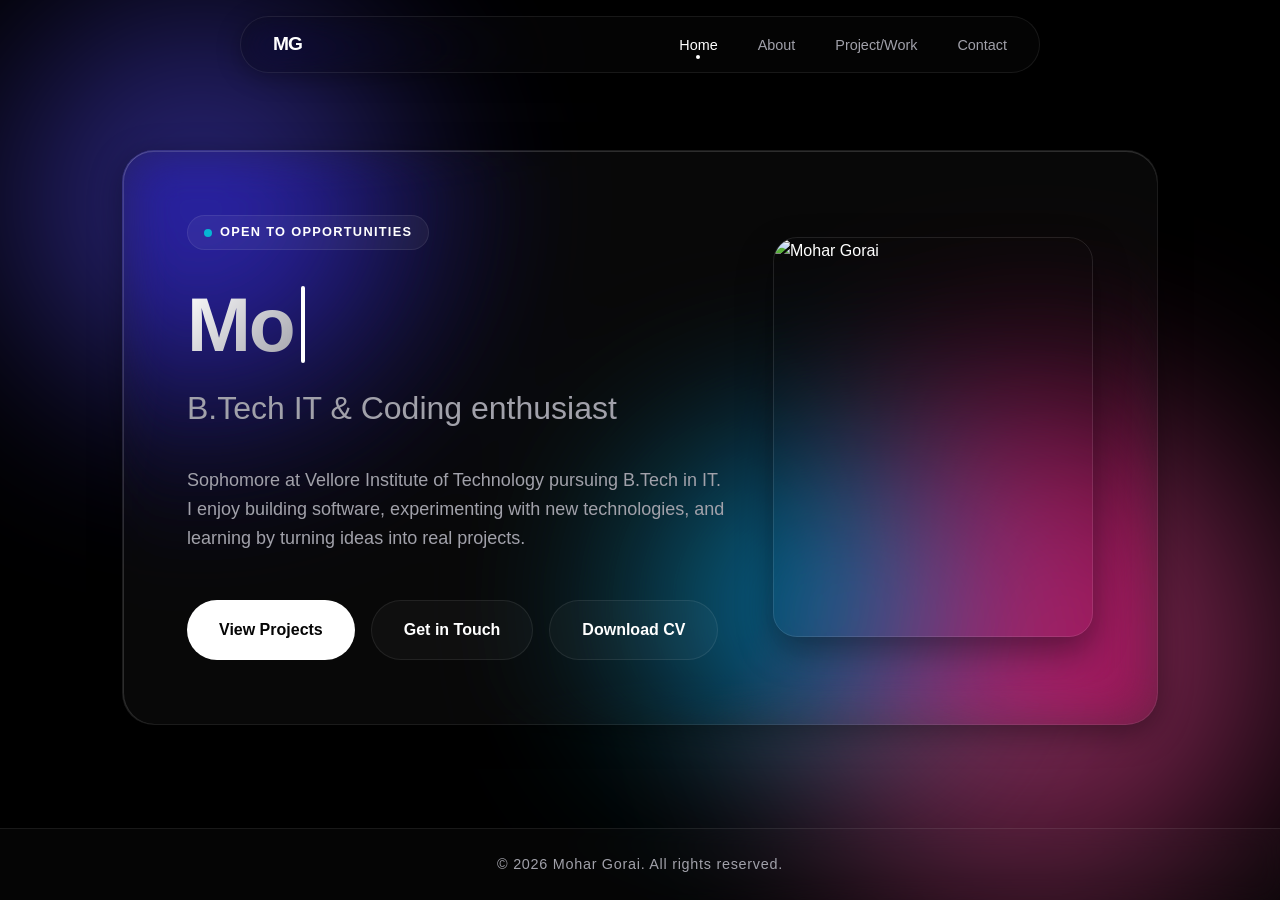
==== commit 8acbe865: "V1.05" ====
--- a/index.html
+++ b/index.html
@@ -63,7 +63,7 @@
     </main>
 
     <footer class="glass-footer">
-        <p>&copy; 2026 Mohar Gorai. All rights reserved.</p>
+        <p>© 2026 Mohar Gorai. All rights reserved.</p>
     </footer>
 
     <script src="js/script.js"></script>
--- a/css/style.css
+++ b/css/style.css
@@ -1,14 +1,14 @@
-/* ==========================================================================
-   MOHAR GORAI PORTFOLIO - MAIN STYLESHEET
-   Description: Glassmorphic theme with ambient backgrounds and 3D effects.
-   Architecture: 
-   1. Variables | 2. Reset | 3. Backgrounds | 4. Core UI | 5. Navigation
-   6. Typography | 7. Components | 8. Animations | 9. Media Queries
-   10. Scrollbar | 11. Pulse FX | 12. Tech Stack & Layout Hacks
-   ========================================================================== */
-
-/* =========================================
-   1. VARIABLES & THEMING
+/**
+ * ==========================================================================
+ * MOHAR GORAI PORTFOLIO - MAIN STYLESHEET
+ * * Description: 
+ * A modern, responsive portfolio theme utilizing Glassmorphism design 
+ * principles, ambient animated backgrounds, and hardware-accelerated 3D effects.
+ * ========================================================================== 
+ */
+
+/* =========================================
+   1. CSS VARIABLES (DESIGN TOKENS)
 ========================================= */
 :root {
     --bg-color: #050505;
@@ -152,7 +152,9 @@
     backdrop-filter: blur(24px) saturate(180%);
     -webkit-backdrop-filter: blur(24px) saturate(180%);
     border: 1px solid var(--glass-border);
-    box-shadow: 0 8px 32px 0 rgba(0, 0, 0, 0.4), inset 0 1px 0 0 var(--glass-highlight), inset 1px 0 0 0 var(--glass-highlight);
+    box-shadow: 0 8px 32px 0 rgba(0, 0, 0, 0.4),
+        inset 0 1px 0 0 var(--glass-highlight),
+        inset 1px 0 0 0 var(--glass-highlight);
     border-radius: 32px;
     padding: 4rem;
     position: relative;
@@ -164,10 +166,11 @@
     backdrop-filter: blur(24px) saturate(180%);
     -webkit-backdrop-filter: blur(24px) saturate(180%);
     border: 1px solid var(--glass-border);
-    box-shadow: 0 8px 32px 0 rgba(0, 0, 0, 0.4), inset 0 1px 0 0 var(--glass-highlight), inset 1px 0 0 0 var(--glass-highlight);
+    box-shadow: 0 8px 32px 0 rgba(0, 0, 0, 0.4),
+        inset 0 1px 0 0 var(--glass-highlight),
+        inset 1px 0 0 0 var(--glass-highlight);
     border-radius: 24px;
     padding: 1.5rem 2rem;
-    /* SHRUNK to make boxes tighter */
     transition: border-color 0.3s ease;
     height: 100%;
 }
@@ -202,14 +205,12 @@
     align-items: center;
 }
 
+/* FIXED LOGO: Removed metallic gradient, set to clean solid white */
 .logo {
     font-weight: 800;
     font-size: 1.2rem;
     letter-spacing: -0.05em;
-    background: linear-gradient(to right, #fff, #a1a1aa);
-    -webkit-background-clip: text;
-    background-clip: text;
-    -webkit-text-fill-color: transparent;
+    color: var(--text-primary);
 }
 
 .glass-nav ul {
@@ -245,7 +246,7 @@
 }
 
 /* =========================================
-   6. TYPOGRAPHY & LAYOUT
+   6. TYPOGRAPHY & LAYOUT SYSTEMS
 ========================================= */
 .container {
     max-width: 1100px;
@@ -287,6 +288,36 @@
     gap: 0.5rem;
 }
 
+.pulse-dot {
+    display: block;
+    width: 8px;
+    height: 8px;
+    min-width: 8px;
+    min-height: 8px;
+    flex-shrink: 0;
+    border-radius: 50%;
+    background-color: var(--accent-3);
+    box-shadow: 0 0 0 rgba(6, 182, 212, 0.7);
+    animation: pulse-ring 2s infinite cubic-bezier(0.4, 0, 0.2, 1);
+}
+
+@keyframes pulse-ring {
+    0% {
+        transform: scale(0.95);
+        box-shadow: 0 0 0 0 rgba(6, 182, 212, 0.7);
+    }
+
+    70% {
+        transform: scale(1.1);
+        box-shadow: 0 0 0 6px rgba(6, 182, 212, 0);
+    }
+
+    100% {
+        transform: scale(0.95);
+        box-shadow: 0 0 0 0 rgba(6, 182, 212, 0);
+    }
+}
+
 h1 {
     font-size: clamp(3rem, 6vw, 5rem);
     font-weight: 800;
@@ -323,7 +354,7 @@
 }
 
 /* =========================================
-   7. UI COMPONENTS
+   7. UI COMPONENTS & BUTTON ANIMATIONS
 ========================================= */
 .hero-layout {
     display: flex;
@@ -365,7 +396,7 @@
     border-radius: 100px;
     font-weight: 600;
     text-decoration: none;
-    transition: all 0.3s ease;
+    transition: all 0.3s cubic-bezier(0.25, 0.46, 0.45, 0.94);
     display: inline-flex;
     align-items: center;
     justify-content: center;
@@ -390,7 +421,9 @@
 
 .btn-secondary:hover {
     background: rgba(255, 255, 255, 0.1);
-    border-color: rgba(255, 255, 255, 0.3);
+    border-color: rgba(255, 255, 255, 0.4);
+    transform: translateY(-3px);
+    box-shadow: 0 10px 20px rgba(0, 0, 0, 0.2);
 }
 
 .btn-small {
@@ -399,7 +432,7 @@
     border-radius: 100px;
     text-decoration: none;
     font-weight: 500;
-    transition: all 0.3s ease;
+    transition: all 0.3s cubic-bezier(0.25, 0.46, 0.45, 0.94);
     background: rgba(255, 255, 255, 0.05);
     color: var(--text-primary);
     border: 1px solid var(--glass-border);
@@ -427,8 +460,8 @@
 
 .bento-grid {
     display: grid;
-    grid-template-columns: repeat(auto-fit, minmax(300px, 1fr));
-    gap: 2rem;
+    grid-template-columns: repeat(2, 1fr);
+    gap: 1.5rem;
 }
 
 .glass-card h3 {
@@ -461,23 +494,37 @@
     opacity: 0.9;
 }
 
+/* Vertical Timeline System */
 .timeline {
     border-left: 2px solid var(--glass-border);
-    padding-left: 2rem;
+    padding-left: 1.5rem;
     margin-top: 1.5rem;
 }
 
 .timeline-item {
     position: relative;
-    margin-bottom: 1.25rem;
-    /* SHRUNK spacing */
+    margin-bottom: 1.5rem;
+}
+
+.timeline-item h4 {
+    font-size: 1.1rem;
+    margin-bottom: 0.2rem;
+}
+
+.timeline-item p {
+    font-size: 0.95rem;
+    line-height: 1.5;
+}
+
+.timeline-item .date-badge {
+    font-size: 0.85rem;
+    margin-bottom: 0.3rem;
 }
 
 .timeline-item::before {
     content: '';
     position: absolute;
     left: calc(-1.5rem - 7px);
-    /* Increased from 0.15rem to push the dot down to the true center */
     top: 0.4rem;
     width: 12px;
     height: 12px;
@@ -527,13 +574,11 @@
     text-align: center;
 }
 
-.contact-list,
-.language-list {
+.contact-list {
     list-style: none;
     text-align: left;
     display: inline-block;
     line-height: 2;
-    /* SHRUNK spacing */
     font-size: 1.1rem;
     width: 100%;
 }
@@ -559,7 +604,10 @@
 }
 
 .language-list {
-    margin-top: 1rem;
+    list-style: none;
+    font-size: 1.15rem;
+    line-height: 2.4;
+    margin-top: 1.5rem;
     color: var(--text-secondary);
 }
 
@@ -567,7 +615,6 @@
     color: #fff;
 }
 
-/* CENTERED FOOTER FIX */
 .glass-footer {
     display: flex;
     justify-content: center;
@@ -664,53 +711,27 @@
 }
 
 /* =========================================
-   10. SMOOTH PAGE TRANSITIONS
-========================================= */
-body {
+   10. FAST PAGE TRANSITIONS
+========================================= */
+body main {
     opacity: 0;
-    animation: page-fade-in 0.4s ease-out forwards;
-}
-
-body.fade-out {
-    animation: page-fade-out 0.3s ease-in forwards;
-}
-
-body main {
-    animation: slide-up 0.5s cubic-bezier(0.16, 1, 0.3, 1) forwards;
-}
-
-@keyframes page-fade-in {
+    animation: content-slide-up 0.6s cubic-bezier(0.16, 1, 0.3, 1) forwards;
+}
+
+@keyframes content-slide-up {
     0% {
         opacity: 0;
+        transform: translateY(20px);
     }
 
     100% {
         opacity: 1;
-    }
-}
-
-@keyframes page-fade-out {
-    0% {
-        opacity: 1;
-    }
-
-    100% {
-        opacity: 0;
-    }
-}
-
-@keyframes slide-up {
-    0% {
-        transform: translateY(15px);
-    }
-
-    100% {
         transform: translateY(0);
     }
 }
 
 /* =========================================
-   11. CUSTOM SCROLLBAR & PULSE
+   11. CUSTOM WEBKIT SCROLLBAR
 ========================================= */
 html {
     scrollbar-width: thin;
@@ -736,34 +757,9 @@
     box-shadow: 0 0 10px var(--accent-3);
 }
 
-.green-dot {
-    background-color: #10b981;
-    box-shadow: 0 0 0 rgba(16, 185, 129, 0.7);
-    animation: pulse-green 2s infinite cubic-bezier(0.4, 0, 0.2, 1);
-}
-
-@keyframes pulse-green {
-    0% {
-        transform: scale(0.95);
-        box-shadow: 0 0 0 0 rgba(16, 185, 129, 0.7);
-    }
-
-    70% {
-        transform: scale(1.1);
-        box-shadow: 0 0 0 8px rgba(16, 185, 129, 0);
-    }
-
-    100% {
-        transform: scale(0.95);
-        box-shadow: 0 0 0 0 rgba(16, 185, 129, 0);
-    }
-}
-
 /* =========================================
    12. TECH STACK & LAYOUT HACKS
 ========================================= */
-
-/* Dark, Rounded Rectangle Pills */
 .tech-pill-container {
     display: flex;
     flex-wrap: wrap;
@@ -792,20 +788,18 @@
     box-shadow: 0 6px 12px rgba(0, 0, 0, 0.4), 0 0 10px rgba(6, 182, 212, 0.2);
 }
 
-/* Perfect alignment across Bento Grid columns */
 .tech-stack-wrapper {
     grid-column: 1 / -1;
     width: 100%;
 }
 
-/* Lock specific cards to a 1:1 Square */
 .square-card {
-    height: auto !important;
-    aspect-ratio: 1 / 1;
-}
-
-/* =========================================
-   13. RESPONSIVE DESIGN
+    height: 100% !important;
+    aspect-ratio: auto !important;
+}
+
+/* =========================================
+   13. RESPONSIVE MEDIA QUERIES
 ========================================= */
 @media (max-width: 1024px) {
     .glass-panel {
@@ -921,13 +915,13 @@
         height: 200px;
     }
 
+    /* Hides custom cursor on mobile to prevent touch-drag lag */
     .cursor-trail-part {
         display: none;
     }
 
-    /* Remove square lock on mobile so text doesn't squish */
-    .square-card {
-        aspect-ratio: auto;
+    .bento-grid {
+        grid-template-columns: 1fr;
     }
 }
 
@@ -938,10 +932,6 @@
         padding: 1.5rem;
     }
 
-    .bento-grid {
-        grid-template-columns: 1fr;
-    }
-
     .glass-nav ul {
         gap: 0.75rem;
     }
@@ -954,69 +944,4 @@
     .github-card {
         padding: 1.5rem;
     }
-}
-
-/* =========================================
-   14. FINAL ALIGNMENT & SIZING FIXES
-========================================= */
-/* 1. Force the grid to maintain exactly two identical columns */
-.bento-grid {
-    grid-template-columns: repeat(2, 1fr);
-    gap: 1.5rem;
-}
-
-/* 2. Remove the forced mathematical square that broke the Education card */
-.square-card {
-    height: 100% !important;
-    aspect-ratio: auto !important;
-}
-
-/* 3. Shrink the Education content so the card becomes shorter naturally */
-.timeline {
-    padding-left: 1.5rem;
-    margin-top: 1rem;
-}
-
-/* 3. Restore the Education content to a readable, premium size */
-.timeline {
-    padding-left: 1.5rem;
-    margin-top: 1.5rem;
-}
-
-.timeline-item {
-    margin-bottom: 1.5rem;
-}
-
-.timeline-item h4 {
-    font-size: 1.1rem;
-    /* Larger, readable headers */
-    margin-bottom: 0.2rem;
-}
-
-.timeline-item p {
-    font-size: 0.95rem;
-    /* Clearer paragraph text */
-    line-height: 1.5;
-}
-
-.timeline-item .date-badge {
-    font-size: 0.85rem;
-    /* Clearer dates */
-    margin-bottom: 0.3rem;
-}
-
-/* 4. Make Languages text large and spread it out to match the Education box height */
-.language-list {
-    font-size: 1.15rem;
-    /* Much larger, crisp text */
-    line-height: 2.4;
-    /* Increased spacing so it fills the box nicely */
-    margin-top: 1.5rem;
-}
-
-/* 5. Stack them nicely on mobile phones */
-@media (max-width: 768px) {
-    .bento-grid {
-        grid-template-columns: 1fr;
-    }
 }
